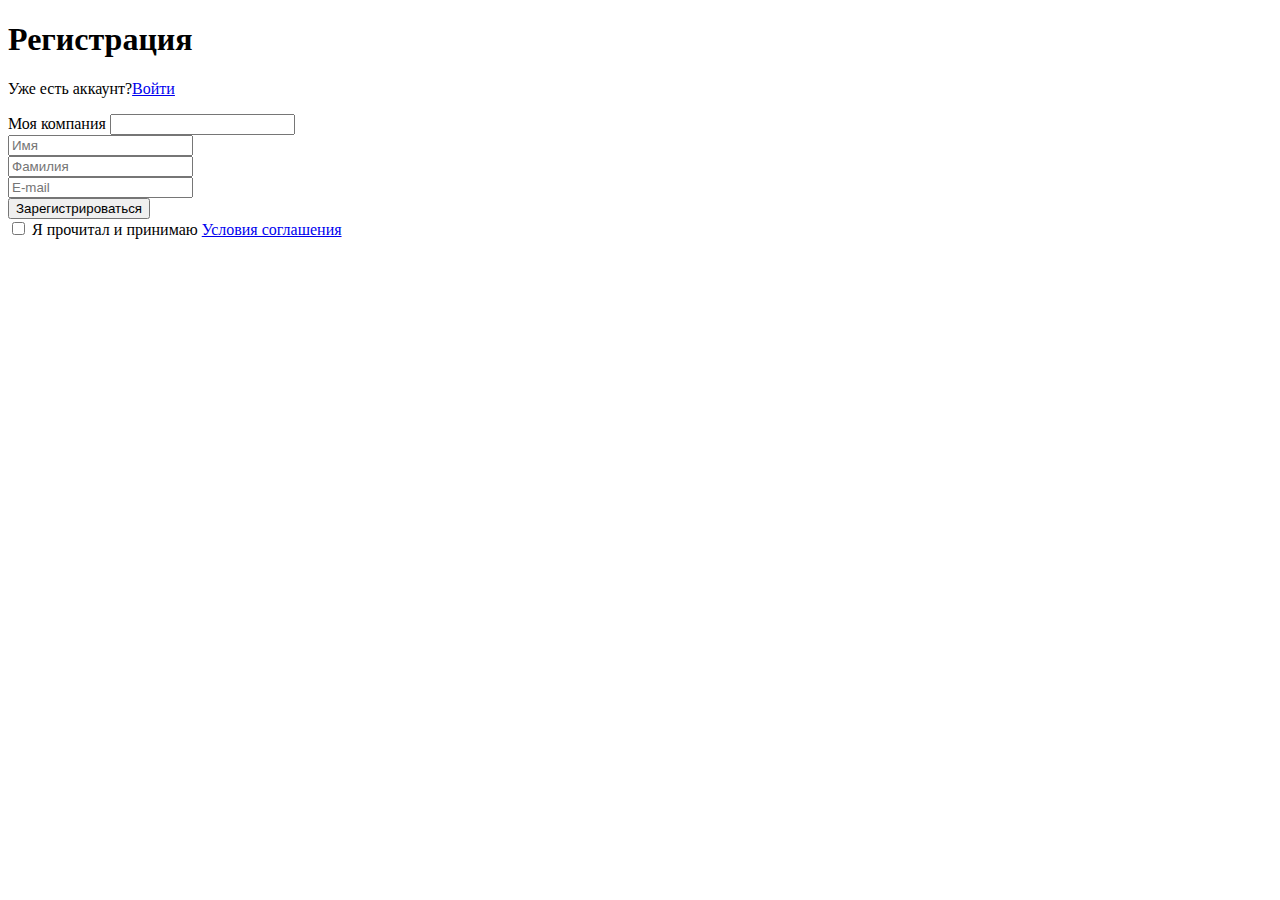
==== Form/form.html @ 64d4719e "Merge 3ff170d22ea7c85daca8c93b93f1034f8fc7025e into f8311decc088eaf5c56427265538dd020acb2c08" ====
<!DOCTYPE html>
<html lang="en">

<head>
    <meta charset="UTF-8">
    <meta name="viewport" content="width=device-width, initial-scale=1.0">
    <title>Register</title>
    <link rel="stylesheet" href="style.css">
</head>

<body>
    <header>
        <h1>Регистрация</h1>
        <p>Уже есть аккаунт?<a href="#">Войти</a></p>
    </header>
    <form action="/register">
        <main>
            <section>
                <label for="company" class="Company">Моя компания</label>
                <input type="text" name="company" id="company">
            </section>
            <section>
                <label for="fname"></label>
                <input class="HeroText" type="text" id="fname" name="fname" placeholder="Имя">
            </section>
            <section>
                <label for="sname"></label>
                <input class="HeroText" type="text" name="sname" id="sname" placeholder="Фамилия">
            </section>
            <section>
                <label for="email"></label>
                <input class="HeroText" type="email" name="email" id="email" placeholder="E-mail">
            </section>
            <section>
                <button type="submit">Зарегистрироваться</button>
            </section>
        </main>
        <label>
            <input type="checkbox" name="mychbox" id="mychbox">
            Я прочитал и принимаю <a href="#">Условия соглашения</a>
        </label>
    </form>
</body>

</html>
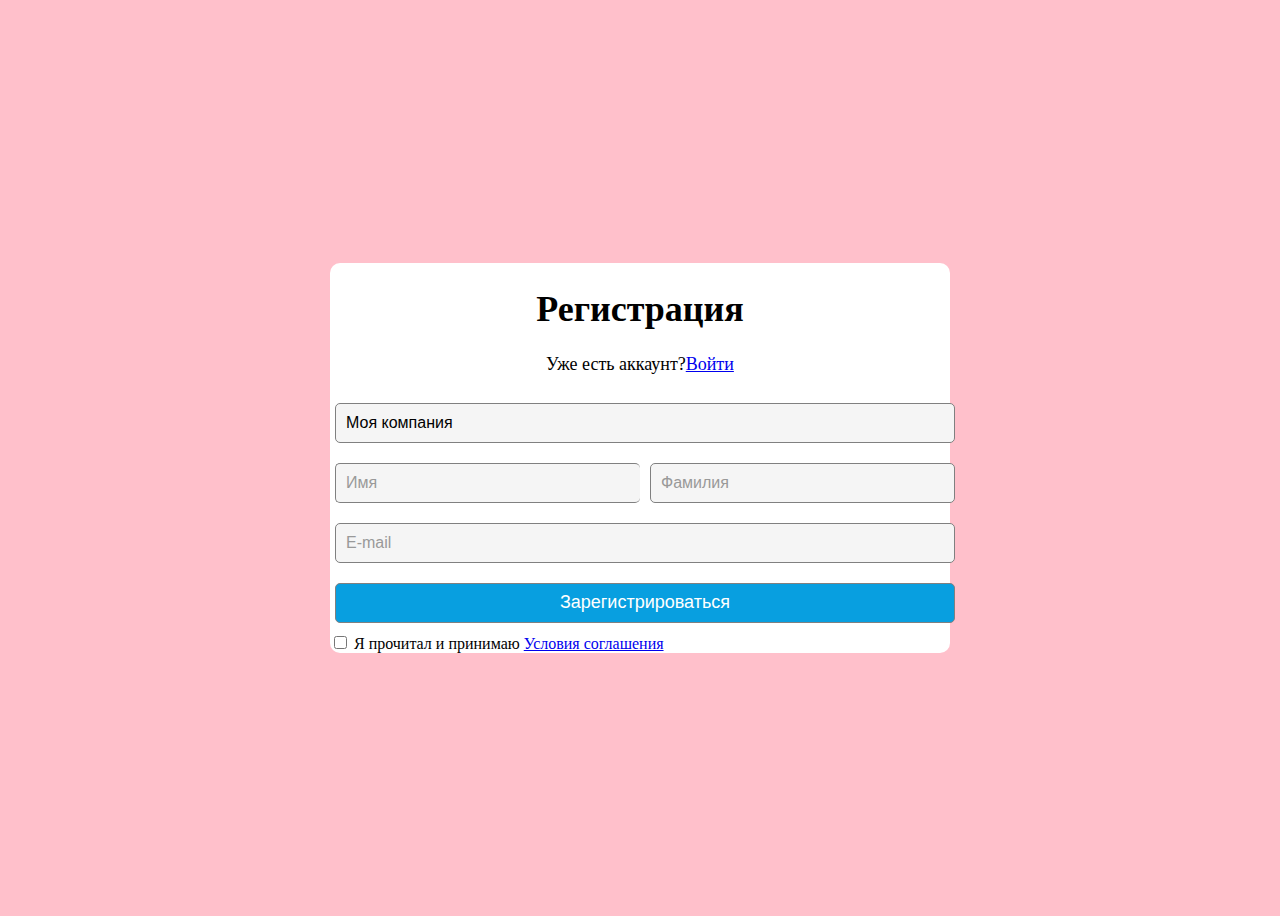
==== commit f4e937b6: "flex dz 1" ====
--- a/Form/form.html
+++ b/Form/form.html
@@ -9,37 +9,46 @@
 </head>
 
 <body>
-    <header>
-        <h1>Регистрация</h1>
-        <p>Уже есть аккаунт?<a href="#">Войти</a></p>
-    </header>
-    <form action="/register">
-        <main>
-            <section>
-                <label for="company" class="Company">Моя компания</label>
-                <input type="text" name="company" id="company">
-            </section>
-            <section>
-                <label for="fname"></label>
-                <input class="HeroText" type="text" id="fname" name="fname" placeholder="Имя">
-            </section>
-            <section>
-                <label for="sname"></label>
-                <input class="HeroText" type="text" name="sname" id="sname" placeholder="Фамилия">
-            </section>
-            <section>
-                <label for="email"></label>
-                <input class="HeroText" type="email" name="email" id="email" placeholder="E-mail">
-            </section>
-            <section>
-                <button type="submit">Зарегистрироваться</button>
-            </section>
-        </main>
+    <div class="my-form">
+        <header>
+            <h1>Регистрация</h1>
+            <p>Уже есть аккаунт?<a href="#">Войти</a></p>
+        </header>
+        <div class="content">
+            <form action="/register">
+                <div class="heroDiv">
+                    <label for="company" class="Company "></label>
+                    <input type="text" class="item companyName" name="company" id="company" placeholder="Моя компания">
+                </div>
+                <div class="firtsname_secondname">
+                    <div>
+                        <label for="fname"></label>
+                        <input class="HeroText item item2" type="text" id="fname" name="fname" placeholder="Имя">
+                    </div>
+                    <div>
+                        <label for="sname"></label>
+                        <input class="HeroText item" type="text" name="sname" id="sname" placeholder="Фамилия">
+                    </div>
+
+                </div>
+                <div>
+                    <label for="email"></label>
+                    <input class="HeroText2 item" type="email" name="email" id="email" placeholder="E-mail">
+                </div>
+
+                <div>
+                    <button type="submit" class="item button">Зарегистрироваться</button>
+                </div>
+        </div>
         <label>
             <input type="checkbox" name="mychbox" id="mychbox">
             Я прочитал и принимаю <a href="#">Условия соглашения</a>
         </label>
-    </form>
+
+        </form>
+
+    </div>
+
 </body>
 
 </html>--- a/Form/style.css
+++ b/Form/style.css
@@ -0,0 +1,109 @@
+* {
+    box-sizing: border-box;
+}
+
+body {
+    font-family: Open Sans;
+    background-color: pink;
+    display: flex;
+    align-items: center;
+    justify-content: center;
+    min-height: 100vh;
+}
+
+.firtsname_secondname {
+    display: flex;
+    flex-direction: row;
+    flex-wrap: nowrap;
+    width: 620px;
+}
+
+.item2 {
+    flex-basis: 400px;
+}
+
+#fname {
+    border-right: 1px black;
+    width: 305px;
+    margin-right: none;
+}
+
+#sname {
+    width: 305px;
+    margin-left: none;
+
+}
+
+.companyNamу,
+#company::placeholder {
+    color: black;
+}
+
+.content {
+    background-color: #fff;
+    text-align: center;
+}
+
+input {
+    padding-left: 10px;
+    font-size: 15px;
+    background-color: #F5F5F5;
+}
+
+
+
+.item {
+    width: 100%;
+    height: 40px;
+    border: 1px solid grey;
+    border-radius: 5px;
+    margin: 10px 5px;
+}
+
+
+
+h1 {
+    font-size: 36px;
+    font-weight: 700px;
+    text-align: center;
+}
+
+p {
+    font-size: 18px;
+    font-weight: 400;
+    text-align: center;
+}
+
+
+input::placeholder {
+    font-size: 16px;
+    font-weight: 400;
+    color: #999;
+}
+
+
+.HeroText {
+    background-color: #F5F5F5;
+}
+
+button {
+    background-color: #089FE0;
+    color: #FFFFFF;
+    font-size: 18px;
+    font-weight: 400;
+    width: 100%;
+    border: 1px solid black;
+}
+
+
+#mychbox {
+    color: #666;
+    font-size: 14px;
+    font-weight: 400;
+}
+
+.my-form {
+    width: 620px;
+    background-color: #fff;
+    border-radius: 10px;
+}